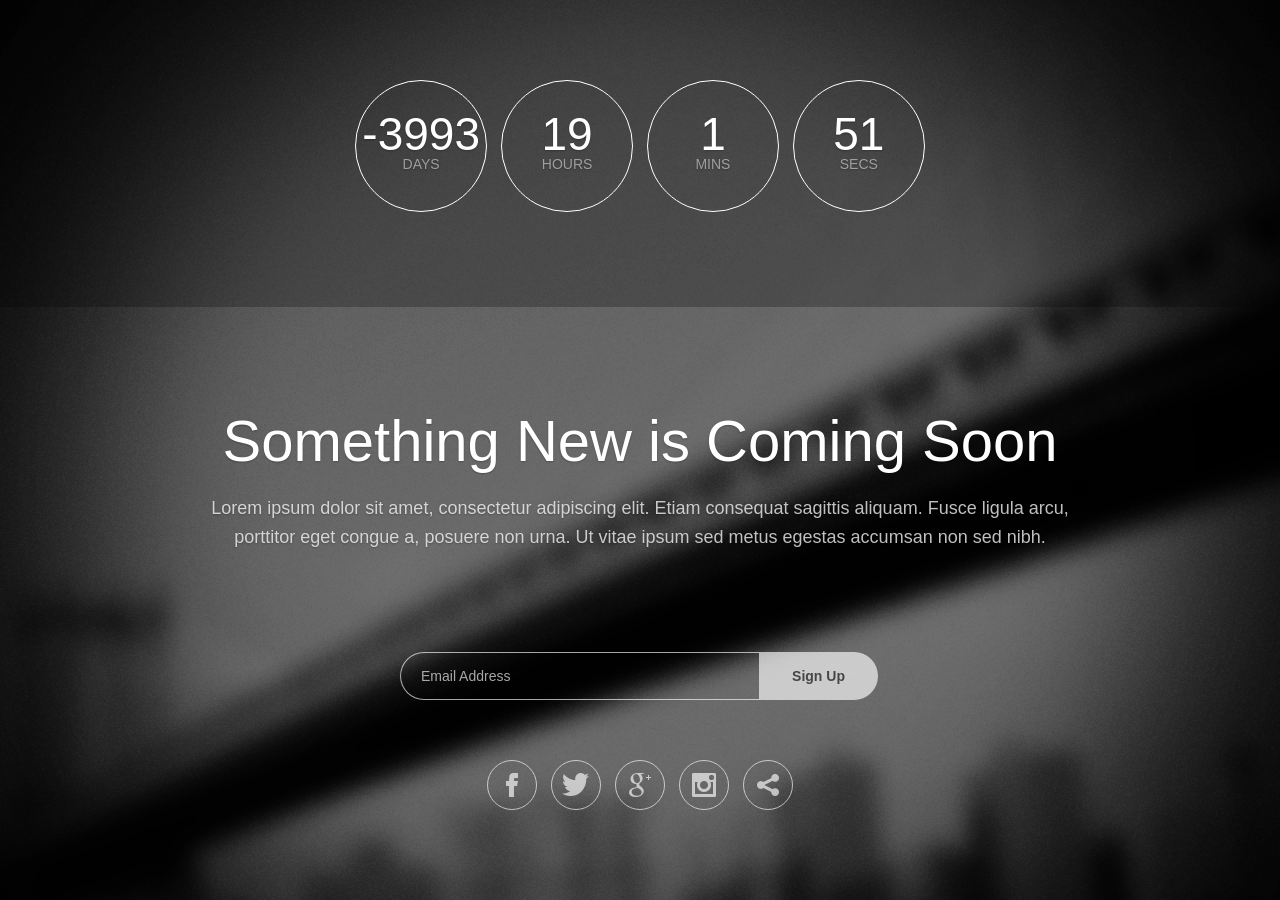
==== countdown.html @ e2c1d179 "testing" ====
<!DOCTYPE html>

<html>
<head>
	<meta charset="utf-8" />
	<title>Thin HTML5 Coming Soon Template</title>
	<meta name="viewport" content="initial-scale = 1.0,maximum-scale = 1.0" />
	<link rel="stylesheet" href="css/flexi-background.css" type="text/css" media="screen" />
	<link rel="stylesheet" href="css/ml-coming-soon.css" type="text/css" media="screen" />
	<script type="text/javascript" src="http://ajax.googleapis.com/ajax/libs/jquery/1.7.1/jquery.min.js"></script>
	<script type="text/javascript">
	// MediaLoot jQuery Countdown Timer
	// Description: Allows you to choose which unit of time from which to countdown and allows you to style each unit of time separately.
	// Author: Natalie Hipp | MediaLoot.com
	// URL: http://medialoot.com/item/
	
	$(document).ready(function() {
			
		function mlCountdown() {
		// Step 1: Make sure to call jQuery in your <head>
		// Step 2: Fill in the following two variables
			var eventTime = '1451606400'; // Unix Event Time - Get your stamp from http://www.unixtimestamp.com/index.php
			
			var startFrom = 'D'; // Adjust from which time unit you'd like to countdown: Use D for days, H for hours, M for minutes, or S for seconds.
			
		// Step 3: Add some spans in your HTML
		/* Each Unit of time is displayed independently so that you can style them differently. 
		
		Create <span>'s for each unit of time. Each span must have the class "ml-countdown" and then add the appropriate following classes for what you'd like to display: "days", "hours", "minutes", & "seconds". 
		
		For example, to display the number of days remaining, add this: <span class="ml-countdown days"></span>
		*/
			
		// We'll take it from here
			var currentTime = Math.round(new Date().getTime() / 1000); // Grabs current time in seconds
			var timeLeft = eventTime - currentTime;		
			 
			// Calculate numbers based on what kind of time they want to count from
			if (startFrom == 'S') {
				var scLeft = Math.floor(timeLeft);
				
				$(".ml-countdown.seconds").html(scLeft);
			}
			else if (startFrom == 'M') {
				var minLeft = Math.floor(timeLeft / 60);
				var scLeft1 = timeLeft - (minLeft * 60); // number of whole minutes
				var scLeft = Math.floor(scLeft1);
				
				$(".ml-countdown.minutes").html(minLeft);
				$(".ml-countdown.seconds").html(scLeft);
			}
			else if (startFrom == 'H') {
				var hrLeft = Math.floor(timeLeft / 60 / 60);
				var minLeft1 = hrLeft * 60 * 60; // number of whole hours
				var minLeft2 = timeLeft - minLeft1;
				var minLeft = Math.floor(minLeft2 / 60);
				var scLeft1 = minLeft * 60; //number of whole minutes
				var scLeft2 = timeLeft - minLeft1 - scLeft1;
				var scLeft = Math.floor(scLeft2);
				
				$(".ml-countdown.hours").html(hrLeft);
				$(".ml-countdown.minutes").html(minLeft);
				$(".ml-countdown.seconds").html(scLeft);
			}
			// Otherwise, default as if counting from days
			else {
				var dayLeft = Math.floor(timeLeft / 60 / 60 / 24);
				var hrLeft1 = dayLeft * 24 * 60 * 60; // days left in seconds
				var hrLeft2 = timeLeft - hrLeft1;
				var hrLeft = Math.floor(hrLeft2 / 60 / 60);
				var minLeft1 = hrLeft * 60 * 60; // hours left in seconds
				var minLeft2 = timeLeft - hrLeft1 - minLeft1;
				var minLeft = Math.floor(minLeft2 / 60);
				var scLeft1 = minLeft * 60; // minutes left in seconds
				var scLeft2 = timeLeft - hrLeft1 - minLeft1 - scLeft1;
				var scLeft = Math.floor(scLeft2);
				
				
				$(".ml-countdown.days").html(dayLeft);
				$(".ml-countdown.hours").html(hrLeft);
				$(".ml-countdown.minutes").html(minLeft);
				$(".ml-countdown.seconds").html(scLeft);
			}
		}
		
		window.onload=mlCountdown;
		window.setInterval( mlCountdown, 1000);
			
	});
	</script>
</head>
<body>
	<script src="js/flexi-background.js" type="text/javascript" charset="utf-8"></script>
	<header>
		<div class="wrapper">
			<ul class="countdown">
				<li><span class="ml-countdown days"></span>Days</li>
				<li><span class="ml-countdown hours"></span>Hours</li>
				<li><span class="ml-countdown minutes"></span>Mins</li>
				<li><span class="ml-countdown seconds"></span>Secs</li>
			</ul>
		</div>
	</header>
	<div class="wrapper">
		<h2>Something New is Coming Soon</h2>
		<p>Lorem ipsum dolor sit amet, consectetur adipiscing elit. Etiam consequat sagittis aliquam. Fusce ligula arcu, porttitor eget congue a, posuere non urna. Ut vitae ipsum sed metus egestas accumsan non sed nibh.</p>
		<div class="connect">
			<form>
				<input type="text" onclick="this.value='';" onfocus="this.select()" onblur="this.value=!this.value?'Email Address':this.value;" value="Email Address" class="main-color-text"  />
				<input type="button" value="Sign Up" /><br style="clear: both;" />
			</form>
			<ul>
				<li class="facebook"><a href="#">Facebook</a></li>
				<li class="twitter"><a href="#">Twitter</a></li>
				<li class="google"><a href="#">Google</a></li>
				<li class="instagram"><a href="#">Instagram</a></li>
				<li class="sharethis"><a href="#">ShareThis</a></li>
			</ul>
		</div>
	</div>
</body>
</html>
---- css/flexi-background.css ----
/*
	File Overview:	Flexi-background styles.
	Author:			Michael Bester <http://kimili.com>
	Description:	Sets up styling for full-screen flexible backgrounds.
					See <http://kimili.com/journal/flexible-scalable-background-image> for more info.
	
	Licence:		Copyright 2010, Michael Bester.
					Released under the MIT license <http://opensource.org/licenses/mit-license.php>
	
*/

body { 
	background-attachment:		fixed; 
	background-position:		top center; 
	background-repeat:			no-repeat; 
	
	margin:						0;
	padding:					0;

	background-size:			cover;
	-moz-background-size:		cover;
	-webkit-background-size:	cover;
}

/*
	This next definition doesn't allow the background to get any smaller
	than a predefined size (640x426px in this case). Change the values
	here to match your background image size. The configuration in the
	flexi-background javascript file should also match these values.
*/

@media only all and (max-width: 640px) and (max-height: 426px) {
	body {		
		background-size:			640px 426px;
		-moz-background-size:		640px 426px;
		-webkit-background-size:	640px 426px;
	}
}

/*
	The next 2 definitions are for support in iOS devices.
 	Since they don't recoginze the 'cover' keyword for background-size
 	we need to simulate it with percentages and orientation
*/

@media only screen and (orientation: portrait) and (device-width: 320px), (device-width: 768px) {
	body {
		-webkit-background-size: auto 100%;
	}
}

@media only screen and (orientation: landscape) and (device-width: 320px), (device-width: 768px) {
	body {
		-webkit-background-size: 100% auto;
	}
}
/* All of the following styles only get used when background-size isn't supported */

img#expando { 
	display:	none;
	position:	absolute; 
	z-index:	1;
	 
	-ms-interpolation-mode: bicubic; 
} 

.wide img#expando, 
.tall img#expando { 
	display: 	block; 
} 

.wide img#expando { 
	height: 	auto;
	width: 		100%; 
} 

.tall img#expando { 
	height:		100%;
	width:		auto; 
}
---- css/ml-coming-soon.css ----
/*

Thin HTML5 Coming Soon Template by MediaLoot
URL: http://medialoot.com/item/thin-html5-coming-soon-template

Designer: Tony Thomas

*/

/*Styles*/

html {
	font-family: "Helvetica Neue", Helvetica, Arial, sans-serif;
	margin: 0; padding: 0;
	height: 100%;
	font-size: 14px;
	color: #fff;
	text-shadow: 0 1px 2px rgba(0,0,0,.25);
}

body {
	background-color: #444;
	background-image: url(../images/blurred-bg.jpg);
}

::selection {
	background: rgba(0,0,0,0.25);
}

header {
	background: #333;
	background-color: rgba(0, 0, 0, .25);
	padding: 20px 0;
}

.wrapper {
	max-width: 960px;
	width: 95%;
	margin: 0 auto;
}

ul, ol, li {
	margin: 0;
	padding: 0;
	display: inline-block;
	list-style: none;
}

h1 {
	margin: 60px auto;
	text-align: center;
	color: #fff;
	font-weight: 100;
	font-size: 56px;
}

h2 {
	font-size: 58px;
	width: 90%;
	color: #fff;
	text-align: center;
	margin: 100px auto 20px;
	font-weight: 100;
}

p {
	text-align: center;
	width: 90%;
	margin: 20px auto;
	line-height: 1.6;
	font-weight: 200;
	font-size: 18px;
	color: rgba(255, 255, 255, .75);
}

ul.countdown {
	margin: 60px auto;
	display: block;
	text-align: center;	
}

ul.countdown li {
	display: inline-block;
	height: 80px;
	margin: 0 5px 15px 5px;
	text-align: center;
	color: #fff;
	color: rgba(255, 255, 255, 0.5);
	font-size: 14px;
	line-height: 1;
	text-transform: uppercase;
	-webkit-border-radius: 499px;
	-moz-border-radius: 499px;
	border-radius: 499px;
	border: 1px solid #fff;
	font-weight: 200;
	width: 130px;
	height: 100px; padding-top: 30px;
}
ul.countdown li span {
 	display: block;
 	font-size: 46px;
 	color: rgba(255, 255, 255, 1);
 	font-weight: 100;
 }

.connect {
	width: 100%;
	margin: 100px 0;
}

.connect form {
	margin-top: 10px;
	width: 480px;
	margin: 0 auto;
}

.connect form input[type=text] {
	width: 338px;
	height: 46px;
	border: 1px solid #fff;
	border-right: none;
	background: none;
	-webkit-border-top-left-radius: 99px; -webkit-border-bottom-left-radius-radius: 99px;
	-moz-border-radius-topleft: 99px; -moz-border-radius-bottomleft: 99px;
	border-top-left-radius: 99px; border-bottom-left-radius: 99px;
	font-size: 14px;
	font-weight: bold;
	padding: 0 0 0 20px;
	color: #fff;
	font-weight: 200;
	float: left;
	opacity: 0.65;
}

.connect form input[type=text]:hover {
	opacity: 0.8;
}

.connect form input[type=text]:focus {
	outline: none;
	opacity: 1;
}

.connect form input[type=button], form input[type=submit] {
	width: 119px;
	height: 48px;
	border: none;
	cursor: pointer;
	-webkit-border-top-right-radius: 99px; -webkit-border-bottom-right-radius-radius: 99px;
	-moz-border-radius-topright: 99px; -moz-border-radius-bottomright: 99px;
	border-top-right-radius: 99px; border-bottom-right-radius: 99px;
	background-color: #fff;
	margin: 0; padding: 0;
	font-size: 14px;
	font-weight: bold;
	color: #333;
	float: left;
	opacity: 0.65;
}

.connect form input[type=button]:hover, form input[type=submit]:hover {
	opacity: 1;
}

.connect form input[type=button]:active, form input[type=submit]:active {
	opacity: 0.8;
}

.connect ul {
	width: 440px;
	text-align: center;
	display: block;
	margin: 60px auto 20px auto;
}

.connect ul li a {
	width: 48px;
	height: 48px;
	display: block;
	text-indent: -499px;
	overflow: hidden;
	opacity: 0.65;
	-webkit-border-radius: 499px;
	-moz-border-radius: 499px;
	border-radius: 499px;
	border: 1px solid #fff;
	margin: 0 5px;
}

.connect ul li a:hover {
	opacity: 1;
}

.connect ul li a:active {
	opacity: 0.8;
}

.connect ul li.facebook a {background: url(../images/connect-facebook.png) no-repeat center;}
.connect ul li.twitter a {background: url(../images/connect-twitter.png) no-repeat center;}
.connect ul li.google a {background: url(../images/connect-google.png) no-repeat center;}
.connect ul li.instagram a {background: url(../images/connect-instagram.png) no-repeat center;}
.connect ul li.sharethis a {background: url(../images/connect-sharethis.png) no-repeat center;}

@media only screen and (max-width : 960px) {
	.wrapper {
		width: auto;
	}
	.connect {
		display: block;
		float: none;
		width: 348px;
		margin: 50px auto;
	}
	.connect form {
		width: 100%;
	}
	.connect form input[type=text]{
		width: 206px;
	}
	.connect ul {
		width: 340px;
	}
}

@media only screen and (max-width : 480px) {
	h1, ul.countdown {
		margin: 20px auto;
	}
	h2 {
		margin: 40px auto;
	}
}

/*Fade In Animation*/

h1, ul.countdown, h2, p, form, .connect {
    -webkit-animation: fadein 3s; /* Safari and Chrome */
       -moz-animation: fadein 3s; /* Firefox */
        -ms-animation: fadein 3s; /* Internet Explorer */
         -o-animation: fadein 3s; /* Opera */
            animation: fadein 3s;
}

@keyframes fadein {
    from { opacity: 0; }
    to   { opacity: 1; }
}
@-moz-keyframes fadein {
    from { opacity: 0; }
    to   { opacity: 1; }
}
@-webkit-keyframes fadein {
    from { opacity: 0; }
    to   { opacity: 1; }
}
@-ms-keyframes fadein {
    from { opacity: 0; }
    to   { opacity: 1; }
}​
@-o-keyframes fadein {
    from { opacity: 0; }
    to   { opacity: 1; }
}​
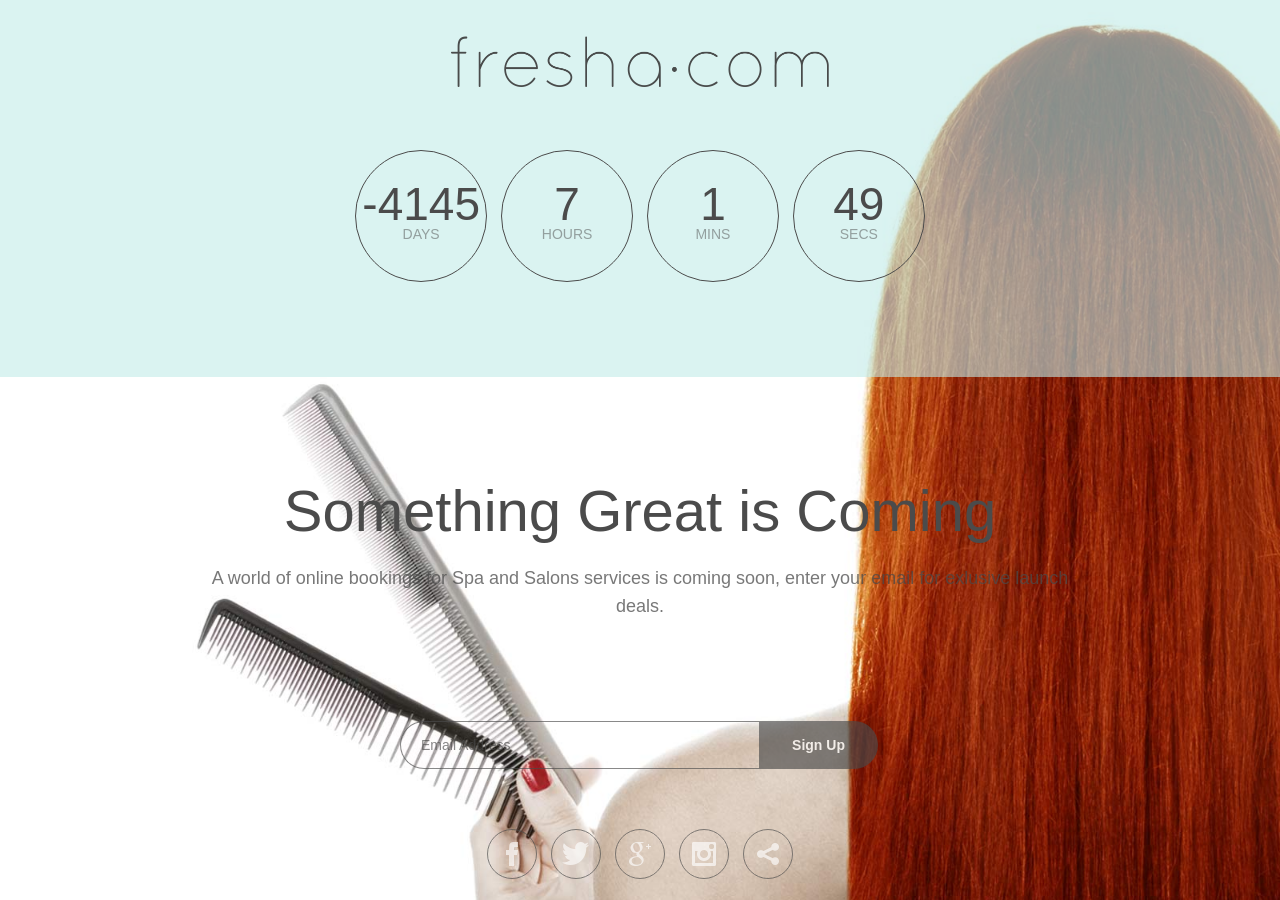
==== commit 8ae9bb64: "update" ====
--- a/countdown.html
+++ b/countdown.html
@@ -19,7 +19,7 @@
 		function mlCountdown() {
 		// Step 1: Make sure to call jQuery in your <head>
 		// Step 2: Fill in the following two variables
-			var eventTime = '1451606400'; // Unix Event Time - Get your stamp from http://www.unixtimestamp.com/index.php
+			var eventTime = '1438430400'; // Unix Event Time - Get your stamp from http://www.unixtimestamp.com/index.php
 			
 			var startFrom = 'D'; // Adjust from which time unit you'd like to countdown: Use D for days, H for hours, M for minutes, or S for seconds.
 			
@@ -92,6 +92,8 @@
 <body>
 	<script src="js/flexi-background.js" type="text/javascript" charset="utf-8"></script>
 	<header>
+	<br>
+	<center><img src="images/freshaPNG.png" width="378" </img></center>
 		<div class="wrapper">
 			<ul class="countdown">
 				<li><span class="ml-countdown days"></span>Days</li>
@@ -102,8 +104,8 @@
 		</div>
 	</header>
 	<div class="wrapper">
-		<h2>Something New is Coming Soon</h2>
-		<p>Lorem ipsum dolor sit amet, consectetur adipiscing elit. Etiam consequat sagittis aliquam. Fusce ligula arcu, porttitor eget congue a, posuere non urna. Ut vitae ipsum sed metus egestas accumsan non sed nibh.</p>
+		<h2>Something Great is Coming</h2>
+		<p>A world of online bookings for Spa and Salons services is coming soon, enter your email for exlusive launch deals.</p>
 		<div class="connect">
 			<form>
 				<input type="text" onclick="this.value='';" onfocus="this.select()" onblur="this.value=!this.value?'Email Address':this.value;" value="Email Address" class="main-color-text"  />
--- a/css/ml-coming-soon.css
+++ b/css/ml-coming-soon.css
@@ -15,12 +15,11 @@
 	height: 100%;
 	font-size: 14px;
 	color: #fff;
-	text-shadow: 0 1px 2px rgba(0,0,0,.25);
 }
 
 body {
 	background-color: #444;
-	background-image: url(../images/blurred-bg.jpg);
+	background-image: url(../images/reddd.jpg);
 }
 
 ::selection {
@@ -28,8 +27,8 @@
 }
 
 header {
-	background: #333;
-	background-color: rgba(0, 0, 0, .25);
+	background: #fff;
+	background-color: rgba(193, 236, 232, .6);
 	padding: 20px 0;
 }
 
@@ -57,7 +56,7 @@
 h2 {
 	font-size: 58px;
 	width: 90%;
-	color: #fff;
+	color: #4b4b4b;
 	text-align: center;
 	margin: 100px auto 20px;
 	font-weight: 100;
@@ -70,7 +69,7 @@
 	line-height: 1.6;
 	font-weight: 200;
 	font-size: 18px;
-	color: rgba(255, 255, 255, .75);
+	color: rgba(75, 75, 75, .75);
 }
 
 ul.countdown {
@@ -84,15 +83,15 @@
 	height: 80px;
 	margin: 0 5px 15px 5px;
 	text-align: center;
-	color: #fff;
-	color: rgba(255, 255, 255, 0.5);
+	color: #4b4b4b;
+	color: rgba(75, 75, 75, 0.5);
 	font-size: 14px;
 	line-height: 1;
 	text-transform: uppercase;
 	-webkit-border-radius: 499px;
 	-moz-border-radius: 499px;
 	border-radius: 499px;
-	border: 1px solid #fff;
+	border: 1px solid #4b4b4b;
 	font-weight: 200;
 	width: 130px;
 	height: 100px; padding-top: 30px;
@@ -100,7 +99,7 @@
 ul.countdown li span {
  	display: block;
  	font-size: 46px;
- 	color: rgba(255, 255, 255, 1);
+ 	color: rgba(75, 75, 75, 1);
  	font-weight: 100;
  }
 
@@ -118,7 +117,7 @@
 .connect form input[type=text] {
 	width: 338px;
 	height: 46px;
-	border: 1px solid #fff;
+	border: 1px solid #4b4b4b;
 	border-right: none;
 	background: none;
 	-webkit-border-top-left-radius: 99px; -webkit-border-bottom-left-radius-radius: 99px;
@@ -127,7 +126,7 @@
 	font-size: 14px;
 	font-weight: bold;
 	padding: 0 0 0 20px;
-	color: #fff;
+	color: #4b4b4b;
 	font-weight: 200;
 	float: left;
 	opacity: 0.65;
@@ -150,11 +149,11 @@
 	-webkit-border-top-right-radius: 99px; -webkit-border-bottom-right-radius-radius: 99px;
 	-moz-border-radius-topright: 99px; -moz-border-radius-bottomright: 99px;
 	border-top-right-radius: 99px; border-bottom-right-radius: 99px;
-	background-color: #fff;
+	background-color: #4b4b4b;
 	margin: 0; padding: 0;
 	font-size: 14px;
 	font-weight: bold;
-	color: #333;
+	color: #fff;
 	float: left;
 	opacity: 0.65;
 }
@@ -184,7 +183,7 @@
 	-webkit-border-radius: 499px;
 	-moz-border-radius: 499px;
 	border-radius: 499px;
-	border: 1px solid #fff;
+	border: 1px solid #4b4b4b;
 	margin: 0 5px;
 }
 
